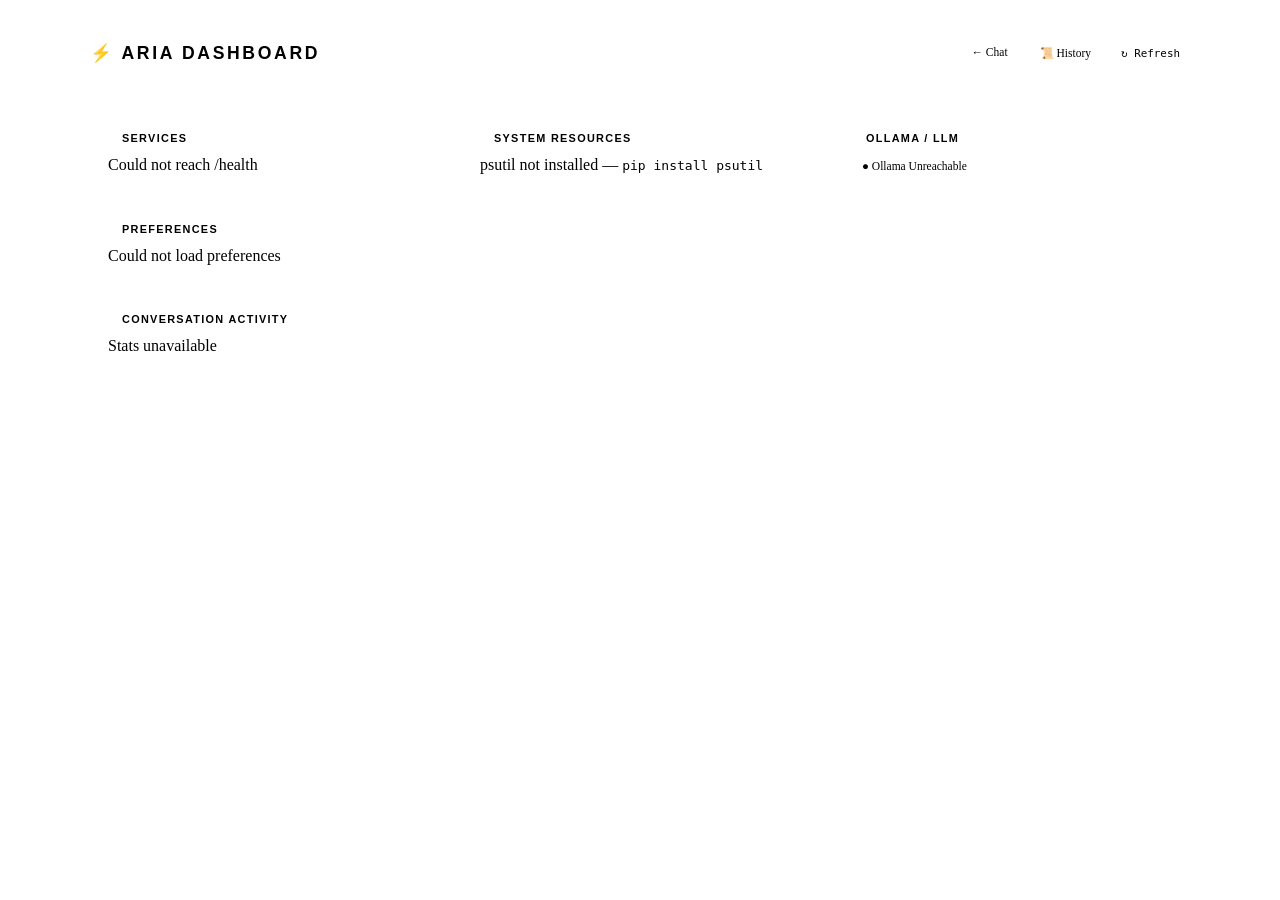
==== frontend/dashboard.html @ 5a715afc "File uploads, calendar and persistent prefs — ARIA v1.3" ====
<!doctype html>
<html lang="en">
  <head>
    <meta charset="UTF-8" />
    <meta name="viewport" content="width=device-width, initial-scale=1.0" />
    <title>ARIA — Dashboard</title>
    <link rel="stylesheet" href="/static/style.css" />
    <style>
      html,
      body {
        overflow: auto;
      }

      #dash {
        position: relative;
        z-index: 1;
        max-width: 1100px;
        margin: 0 auto;
        padding: 0 16px 60px;
      }

      /* ── Header ── */
      .dash-header {
        display: flex;
        align-items: center;
        justify-content: space-between;
        padding: 20px 0 18px;
        border-bottom: 1px solid var(--border);
        flex-wrap: wrap;
        gap: 10px;
      }
      .dash-header h2 {
        font-family: "Orbitron", sans-serif;
        font-size: 1.1rem;
        font-weight: 700;
        letter-spacing: 0.15em;
        color: var(--accent);
        text-shadow: 0 0 16px var(--accent);
      }
      .dash-nav {
        display: flex;
        gap: 8px;
      }
      .dash-nav a {
        font-size: 0.72rem;
        color: var(--text-dim);
        text-decoration: none;
        border: 1px solid var(--border);
        padding: 4px 12px;
        border-radius: 2px;
        transition:
          border-color 0.2s,
          color 0.2s;
      }
      .dash-nav a:hover {
        border-color: var(--accent2);
        color: var(--accent);
      }

      /* ── Grid ── */
      .dash-grid {
        display: grid;
        grid-template-columns: repeat(auto-fill, minmax(320px, 1fr));
        gap: 16px;
        margin-top: 20px;
      }

      /* ── Card ── */
      .card {
        background: var(--panel);
        border: 1px solid var(--border);
        border-radius: 2px;
        padding: 16px 18px;
        display: flex;
        flex-direction: column;
        gap: 12px;
      }
      .card-title {
        font-family: "Orbitron", sans-serif;
        font-size: 0.68rem;
        font-weight: 700;
        letter-spacing: 0.12em;
        color: var(--accent2);
        text-transform: uppercase;
        display: flex;
        align-items: center;
        gap: 8px;
      }
      .card-title .dot {
        width: 6px;
        height: 6px;
        border-radius: 50%;
        background: var(--accent);
        box-shadow: 0 0 6px var(--accent);
      }

      /* ── Status pill ── */
      .pill {
        display: inline-flex;
        align-items: center;
        gap: 6px;
        font-size: 0.72rem;
        padding: 3px 10px;
        border-radius: 2px;
        border: 1px solid var(--border);
      }
      .pill.ok {
        border-color: var(--success);
        color: var(--success);
      }
      .pill.warn {
        border-color: #ffaa00;
        color: #ffaa00;
      }
      .pill.err {
        border-color: var(--danger);
        color: var(--danger);
      }

      /* ── Stat row ── */
      .stat-row {
        display: flex;
        justify-content: space-between;
        font-size: 0.8rem;
        color: var(--text-dim);
        border-bottom: 1px solid rgba(13, 48, 96, 0.4);
        padding-bottom: 6px;
      }
      .stat-row:last-child {
        border-bottom: none;
        padding-bottom: 0;
      }
      .stat-row strong {
        color: var(--text);
      }

      /* ── Bar ── */
      .bar-wrap {
        display: flex;
        align-items: center;
        gap: 8px;
        font-size: 0.72rem;
        color: var(--text-dim);
      }
      .bar-bg {
        flex: 1;
        height: 6px;
        background: var(--border);
        border-radius: 3px;
        overflow: hidden;
      }
      .bar-fill {
        height: 100%;
        border-radius: 3px;
        background: var(--accent);
        box-shadow: 0 0 8px var(--accent);
        transition: width 0.6s ease;
      }
      .bar-fill.warn {
        background: #ffaa00;
        box-shadow: 0 0 8px #ffaa00;
      }
      .bar-fill.err {
        background: var(--danger);
        box-shadow: 0 0 8px var(--danger);
      }

      /* ── Chart ── */
      .chart-wrap {
        position: relative;
        height: 120px;
      }
      canvas.chart {
        width: 100% !important;
        height: 100% !important;
      }

      /* ── Model switcher ── */
      .model-row {
        display: flex;
        gap: 8px;
        align-items: center;
        flex-wrap: wrap;
      }
      .model-row select {
        flex: 1;
        background: var(--surface);
        border: 1px solid var(--border);
        border-radius: 2px;
        color: var(--text);
        font-family: "Share Tech Mono", monospace;
        font-size: 0.82rem;
        padding: 6px 10px;
        outline: none;
        transition: border-color 0.2s;
      }
      .model-row select:focus {
        border-color: var(--accent2);
      }
      .model-row button {
        background: transparent;
        border: 1px solid var(--accent);
        color: var(--accent);
        font-family: "Orbitron", sans-serif;
        font-size: 0.62rem;
        font-weight: 700;
        letter-spacing: 0.08em;
        padding: 6px 14px;
        cursor: pointer;
        border-radius: 2px;
        transition: background 0.2s;
      }
      .model-row button:hover {
        background: var(--glow);
      }

      /* ── Prefs form ── */
      .pref-row {
        display: flex;
        align-items: center;
        justify-content: space-between;
        font-size: 0.8rem;
        color: var(--text-dim);
        border-bottom: 1px solid rgba(13, 48, 96, 0.4);
        padding-bottom: 8px;
      }
      .pref-row:last-child {
        border-bottom: none;
        padding-bottom: 0;
      }
      .pref-row label {
        color: var(--text);
      }
      .pref-row input[type="range"] {
        width: 100px;
        accent-color: var(--accent);
      }
      .pref-row select {
        background: var(--surface);
        border: 1px solid var(--border);
        color: var(--text);
        font-family: "Share Tech Mono", monospace;
        font-size: 0.78rem;
        padding: 3px 8px;
        border-radius: 2px;
        outline: none;
      }
      .toggle {
        position: relative;
        width: 36px;
        height: 20px;
      }
      .toggle input {
        opacity: 0;
        width: 0;
        height: 0;
      }
      .toggle-slider {
        position: absolute;
        inset: 0;
        background: var(--border);
        border-radius: 20px;
        cursor: pointer;
        transition: 0.3s;
      }
      .toggle-slider::before {
        content: "";
        position: absolute;
        width: 14px;
        height: 14px;
        left: 3px;
        bottom: 3px;
        background: var(--text-dim);
        border-radius: 50%;
        transition: 0.3s;
      }
      .toggle input:checked + .toggle-slider {
        background: var(--accent);
      }
      .toggle input:checked + .toggle-slider::before {
        transform: translateX(16px);
        background: #000;
      }

      /* ── Full-width card ── */
      .card.full {
        grid-column: 1 / -1;
      }

      /* ── Loading shimmer ── */
      .shimmer {
        background: linear-gradient(
          90deg,
          var(--border) 25%,
          rgba(0, 212, 255, 0.07) 50%,
          var(--border) 75%
        );
        background-size: 200% 100%;
        animation: shimmer 1.4s infinite;
        border-radius: 2px;
        height: 14px;
      }
      @keyframes shimmer {
        to {
          background-position: -200% 0;
        }
      }

      .refresh-btn {
        margin-left: auto;
        background: transparent;
        border: 1px solid var(--border);
        color: var(--text-dim);
        font-family: "Share Tech Mono", monospace;
        font-size: 0.68rem;
        padding: 3px 10px;
        cursor: pointer;
        border-radius: 2px;
        transition:
          border-color 0.2s,
          color 0.2s;
      }
      .refresh-btn:hover {
        border-color: var(--accent2);
        color: var(--accent);
      }

      .save-banner {
        position: fixed;
        bottom: 24px;
        left: 50%;
        transform: translateX(-50%);
        background: var(--panel);
        border: 1px solid var(--accent);
        color: var(--accent);
        font-size: 0.78rem;
        padding: 8px 20px;
        border-radius: 2px;
        box-shadow: 0 0 20px var(--glow);
        opacity: 0;
        pointer-events: none;
        transition: opacity 0.3s;
      }
      .save-banner.show {
        opacity: 1;
      }
    </style>
  </head>
  <body>
    <div id="dash">
      <header class="dash-header">
        <h2>⚡ ARIA DASHBOARD</h2>
        <nav class="dash-nav">
          <a href="/">← Chat</a>
          <a href="/history">📜 History</a>
          <button class="refresh-btn" onclick="loadAll()">↻ Refresh</button>
        </nav>
      </header>

      <div class="dash-grid">
        <!-- ── Services ── -->
        <div class="card" id="card-services">
          <div class="card-title">
            <div class="dot"></div>
            Services
          </div>
          <div id="services-body"><div class="shimmer"></div></div>
        </div>

        <!-- ── System Resources ── -->
        <div class="card" id="card-sys">
          <div class="card-title">
            <div class="dot"></div>
            System Resources
          </div>
          <div id="sys-body"><div class="shimmer"></div></div>
        </div>

        <!-- ── Ollama ── -->
        <div class="card" id="card-ollama">
          <div class="card-title">
            <div class="dot"></div>
            Ollama / LLM
          </div>
          <div id="ollama-body"><div class="shimmer"></div></div>
        </div>

        <!-- ── Preferences ── -->
        <div class="card" id="card-prefs">
          <div class="card-title">
            <div class="dot"></div>
            Preferences
          </div>
          <div id="prefs-body"><div class="shimmer"></div></div>
        </div>

        <!-- ── Conversation Stats (full width) ── -->
        <div class="card full" id="card-stats">
          <div class="card-title">
            <div class="dot"></div>
            Conversation Activity
          </div>
          <div id="stats-body"><div class="shimmer"></div></div>
        </div>
      </div>
    </div>

    <div class="save-banner" id="save-banner">✓ Preferences saved</div>

    <script>
      // ── Helpers ──────────────────────────────────────────────────────────────────

      function pill(ok, label) {
        const cls = ok === true ? "ok" : ok === false ? "err" : "warn";
        const dot = ok === true ? "●" : ok === false ? "●" : "●";
        return `<span class="pill ${cls}">${dot} ${label}</span>`;
      }

      function statRow(label, value) {
        return `<div class="stat-row"><span>${label}</span><strong>${value}</strong></div>`;
      }

      function barRow(label, pct, val) {
        const cls = pct > 90 ? "err" : pct > 70 ? "warn" : "";
        return `
    <div style="display:flex;flex-direction:column;gap:4px">
      <div style="display:flex;justify-content:space-between;font-size:.72rem;color:var(--text-dim)">
        <span>${label}</span><span>${val}</span>
      </div>
      <div class="bar-bg">
        <div class="bar-fill ${cls}" style="width:${pct}%"></div>
      </div>
    </div>`;
      }

      function showBanner() {
        const b = document.getElementById("save-banner");
        b.classList.add("show");
        setTimeout(() => b.classList.remove("show"), 2000);
      }

      // ── Services card ────────────────────────────────────────────────────────────

      async function loadServices() {
        try {
          const r = await fetch("/health");
          const d = await r.json();
          document.getElementById("services-body").innerHTML = `
      <div style="display:flex;flex-wrap:wrap;gap:8px">
        ${pill(true, "ARIA Online")}
        ${pill(d.llm !== "unavailable", d.llm !== "unavailable" ? `LLM: ${d.llm}` : "LLM Offline")}
        ${pill(d.tts === "kokoro", d.tts === "kokoro" ? "Kokoro TTS" : "TTS: Browser")}
        ${pill(d.music, d.music ? "Music Ready" : "yt-dlp Missing")}
        ${pill(d.scheduler, d.scheduler ? "Scheduler" : "APScheduler Missing")}
      </div>
      <div style="margin-top:8px">
        ${statRow("Active sessions", d.active_sessions)}
        ${statRow("Total conversations", d.total_conversations)}
        ${statRow("Total messages", d.total_messages)}
        ${d.now_playing ? statRow("Now playing", `🎵 ${d.now_playing}`) : ""}
      </div>`;
        } catch (e) {
          document.getElementById("services-body").innerHTML =
            `<span style="color:var(--danger)">Could not reach /health</span>`;
        }
      }

      // ── System resources card ────────────────────────────────────────────────────

      async function loadSysInfo() {
        try {
          const r = await fetch("/dashboard/sysinfo");
          const d = await r.json();
          document.getElementById("sys-body").innerHTML = `
      ${barRow("CPU", d.cpu_pct, `${d.cpu_pct}%`)}
      ${barRow("RAM", d.ram_pct, `${d.ram_used_gb} / ${d.ram_total_gb} GB`)}
      ${barRow("Disk", d.disk_pct, `${d.disk_used_gb} / ${d.disk_total_gb} GB`)}
      <div style="margin-top:8px">
        ${statRow("OS", d.os)}
        ${statRow("Python", d.python)}
        ${statRow("Uptime", d.uptime)}
      </div>`;
        } catch {
          document.getElementById("sys-body").innerHTML =
            `<span style="color:var(--text-dim)">psutil not installed — <code>pip install psutil</code></span>`;
        }
      }

      // ── Ollama card ──────────────────────────────────────────────────────────────

      async function loadOllama() {
        try {
          const r = await fetch("/ollama/status");
          const d = await r.json();
          const body = document.getElementById("ollama-body");
          if (!d.available) {
            body.innerHTML = `
        ${pill(false, "Ollama Offline")}
        <div style="font-size:.76rem;color:var(--text-dim);margin-top:8px">
          Install at <a href="https://ollama.com/download" target="_blank"
          style="color:var(--accent)">ollama.com/download</a>, then pull a model.
        </div>`;
            return;
          }
          body.innerHTML = `
      ${pill(true, "Ollama Online")}
      <div style="font-size:.76rem;color:var(--text-dim)">Active model:</div>
      <div class="model-row">
        <select id="model-select">
          ${d.models
            .map(
              (m) =>
                `<option value="${m}" ${m === d.model ? "selected" : ""}>${m}</option>`,
            )
            .join("")}
        </select>
        <button onclick="switchModel()">APPLY</button>
      </div>
      <div style="font-size:.7rem;color:var(--text-dim)">
        ${d.models.length} model${d.models.length !== 1 ? "s" : ""} pulled locally
      </div>`;
        } catch {
          document.getElementById("ollama-body").innerHTML = pill(
            false,
            "Ollama Unreachable",
          );
        }
      }

      async function switchModel() {
        const sel = document.getElementById("model-select");
        if (!sel) return;
        try {
          await fetch("/prefs", {
            method: "PATCH",
            headers: { "Content-Type": "application/json" },
            body: JSON.stringify({ ollama_model: sel.value }),
          });
          showBanner();
        } catch (e) {
          alert("Failed to switch model: " + e);
        }
      }

      // ── Preferences card ─────────────────────────────────────────────────────────

      const VOICES = [
        "af_heart",
        "af_bella",
        "af_sarah",
        "af_nicole",
        "af_sky",
        "bf_emma",
        "bf_isabella",
      ];

      async function loadPrefs() {
        try {
          const r = await fetch("/prefs");
          const p = await r.json();
          document.getElementById("prefs-body").innerHTML = `
      <div class="pref-row">
        <label>Mute TTS</label>
        <label class="toggle">
          <input type="checkbox" id="pref-muted" ${p.muted ? "checked" : ""}
                 onchange="savePref('muted', this.checked)">
          <span class="toggle-slider"></span>
        </label>
      </div>
      <div class="pref-row">
        <label>TTS Voice</label>
        <select id="pref-voice" onchange="savePref('tts_voice', this.value)">
          ${VOICES.map(
            (v) =>
              `<option value="${v}" ${v === p.tts_voice ? "selected" : ""}>${v}</option>`,
          ).join("")}
        </select>
      </div>
      <div class="pref-row">
        <label>TTS Speed <span id="speed-val">${p.tts_speed}×</span></label>
        <input type="range" id="pref-speed" min="0.5" max="2" step="0.25"
               value="${p.tts_speed}"
               oninput="document.getElementById('speed-val').textContent=this.value+'×'"
               onchange="savePref('tts_speed', parseFloat(this.value))">
      </div>
      <div class="pref-row">
        <label>Theme</label>
        <select id="pref-theme" onchange="savePref('theme', this.value)">
          <option value="dark"  ${p.theme === "dark" ? "selected" : ""}>Dark</option>
          <option value="light" ${p.theme === "light" ? "selected" : ""}>Light</option>
        </select>
      </div>
      <div class="pref-row" style="border-top:1px solid rgba(13,48,96,.4);padding-top:8px;margin-top:4px">
        <label style="color:var(--text-dim)">Reset all to defaults</label>
        <button onclick="resetPrefs()"
          style="background:transparent;border:1px solid var(--danger);
                 color:var(--danger);font-size:.68rem;padding:4px 10px;
                 cursor:pointer;border-radius:2px;font-family:'Share Tech Mono',monospace">
          RESET
        </button>
      </div>`;
        } catch (e) {
          document.getElementById("prefs-body").innerHTML =
            `<span style="color:var(--danger)">Could not load preferences</span>`;
        }
      }

      async function savePref(key, value) {
        try {
          await fetch("/prefs", {
            method: "PATCH",
            headers: { "Content-Type": "application/json" },
            body: JSON.stringify({ [key]: value }),
          });
          showBanner();
        } catch (e) {
          console.error("Pref save failed:", e);
        }
      }

      async function resetPrefs() {
        if (!confirm("Reset all preferences to defaults?")) return;
        await fetch("/prefs/reset", { method: "POST" });
        showBanner();
        loadPrefs();
      }

      // ── Conversation stats card ───────────────────────────────────────────────────

      async function loadStats() {
        try {
          const [statsR, sessR] = await Promise.all([
            fetch("/history/stats"),
            fetch("/history/sessions?limit=30"),
          ]);
          const stats = await statsR.json();
          const sess = await sessR.json();

          // Build daily message counts for the chart (last 14 days)
          const days = 14;
          const counts = new Array(days).fill(0);
          const labels = [];
          const now = new Date();
          for (let i = days - 1; i >= 0; i--) {
            const d = new Date(now);
            d.setDate(d.getDate() - i);
            labels.push(
              d.toLocaleDateString([], { month: "short", day: "numeric" }),
            );
          }
          (sess.sessions || []).forEach((s) => {
            const d = new Date(s.started_at * 1000);
            const ago = Math.floor((now - d) / 86400000);
            if (ago < days) counts[days - 1 - ago] += s.msg_count || 0;
          });

          document.getElementById("stats-body").innerHTML = `
      <div style="display:flex;gap:32px;flex-wrap:wrap;margin-bottom:12px">
        ${statRow("Total sessions", stats.total_sessions ?? 0)}
        ${statRow("Total messages", stats.total_messages ?? 0)}
        ${statRow(
          "Oldest message",
          stats.oldest_ts
            ? new Date(stats.oldest_ts * 1000).toLocaleDateString()
            : "—",
        )}
      </div>
      <div class="chart-wrap">
        <canvas id="msg-chart" class="chart"></canvas>
      </div>`;

          drawChart(labels, counts);
        } catch (e) {
          document.getElementById("stats-body").innerHTML =
            `<span style="color:var(--text-dim)">Stats unavailable</span>`;
        }
      }

      function drawChart(labels, data) {
        const canvas = document.getElementById("msg-chart");
        if (!canvas) return;
        const ctx = canvas.getContext("2d");
        const W = canvas.offsetWidth || 600;
        const H = canvas.offsetHeight || 120;
        canvas.width = W;
        canvas.height = H;

        const max = Math.max(...data, 1);
        const pad = { t: 10, r: 10, b: 28, l: 30 };
        const bw = (W - pad.l - pad.r) / labels.length;
        const accent = "#00d4ff";
        const dim = "#4a7a9b";

        ctx.clearRect(0, 0, W, H);

        // Grid lines
        ctx.strokeStyle = "rgba(13,48,96,.5)";
        ctx.lineWidth = 1;
        for (let i = 0; i <= 4; i++) {
          const y = pad.t + ((H - pad.t - pad.b) * i) / 4;
          ctx.beginPath();
          ctx.moveTo(pad.l, y);
          ctx.lineTo(W - pad.r, y);
          ctx.stroke();
        }

        // Bars
        data.forEach((v, i) => {
          const bh = ((H - pad.t - pad.b) * v) / max;
          const x = pad.l + i * bw + bw * 0.15;
          const y = H - pad.b - bh;
          const w = bw * 0.7;

          // Glow
          ctx.shadowColor = accent;
          ctx.shadowBlur = 8;
          ctx.fillStyle = accent;
          ctx.fillRect(x, y, w, bh);
          ctx.shadowBlur = 0;

          // Label every 2nd bar
          if (i % 2 === 0) {
            ctx.fillStyle = dim;
            ctx.font = `10px "Share Tech Mono", monospace`;
            ctx.textAlign = "center";
            ctx.fillText(labels[i], x + w / 2, H - 4);
          }
        });

        // Y-axis labels
        ctx.fillStyle = dim;
        ctx.font = `10px "Share Tech Mono", monospace`;
        ctx.textAlign = "right";
        for (let i = 0; i <= 2; i++) {
          const v = Math.round((max * (2 - i)) / 2);
          const y = pad.t + ((H - pad.t - pad.b) * i) / 2;
          ctx.fillText(v, pad.l - 4, y + 4);
        }
      }

      // ── Boot ─────────────────────────────────────────────────────────────────────

      function loadAll() {
        loadServices();
        loadSysInfo();
        loadOllama();
        loadPrefs();
        loadStats();
      }

      loadAll();
      // Auto-refresh every 30 seconds
      setInterval(() => {
        loadServices();
        loadSysInfo();
      }, 30000);
    </script>
  </body>
</html>
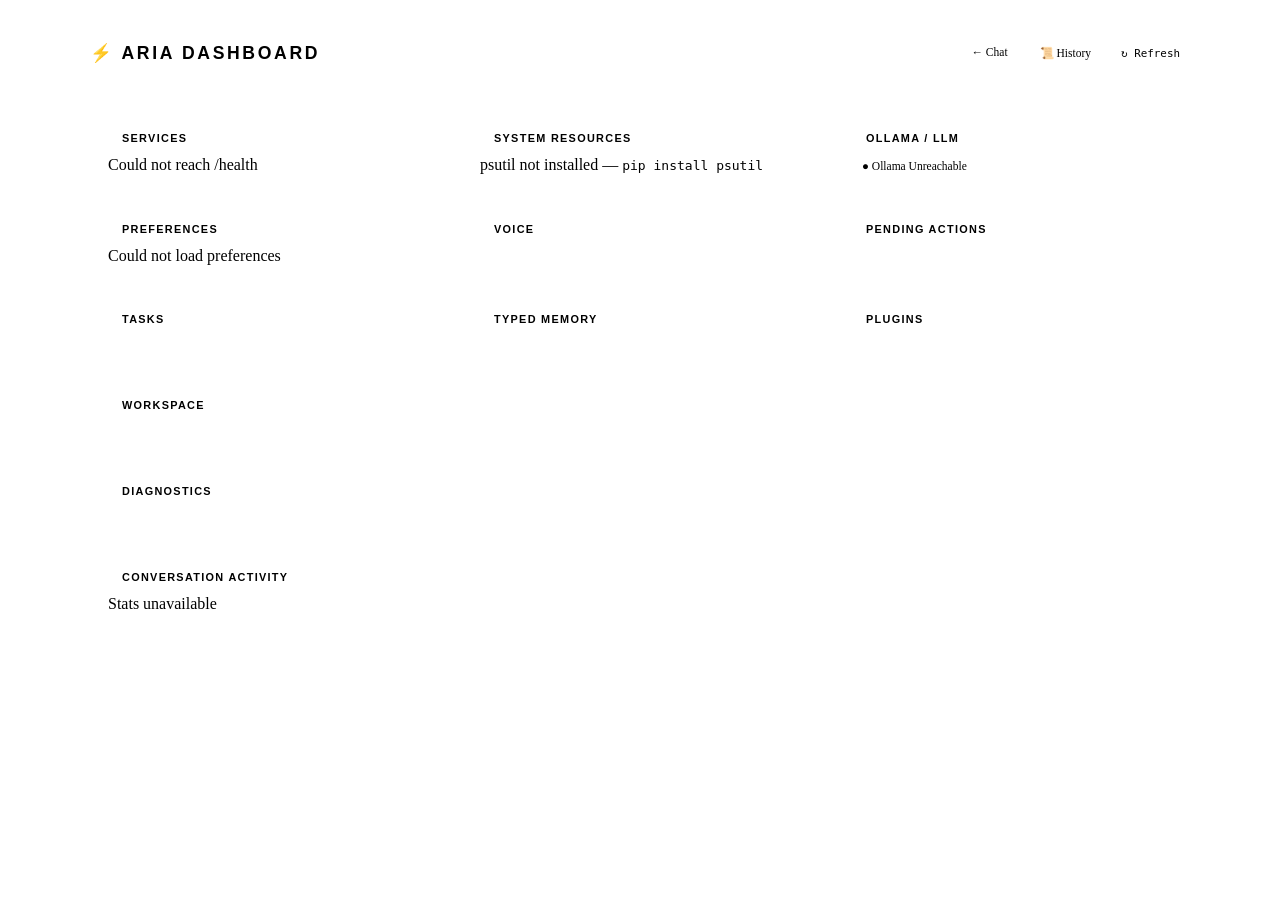
==== commit 15de2aa8: "Improving Core — ARIA v2" ====
--- a/frontend/dashboard.html
+++ b/frontend/dashboard.html
@@ -394,6 +394,41 @@
           <div id="prefs-body"><div class="shimmer"></div></div>
         </div>
 
+        <div class="card" id="card-voice">
+          <div class="card-title"><div class="dot"></div>Voice</div>
+          <div id="voice-body"><div class="shimmer"></div></div>
+        </div>
+
+        <div class="card" id="card-actions">
+          <div class="card-title"><div class="dot"></div>Pending Actions</div>
+          <div id="actions-body"><div class="shimmer"></div></div>
+        </div>
+
+        <div class="card" id="card-tasks">
+          <div class="card-title"><div class="dot"></div>Tasks</div>
+          <div id="tasks-body"><div class="shimmer"></div></div>
+        </div>
+
+        <div class="card" id="card-memory">
+          <div class="card-title"><div class="dot"></div>Typed Memory</div>
+          <div id="memory-body"><div class="shimmer"></div></div>
+        </div>
+
+        <div class="card" id="card-plugins">
+          <div class="card-title"><div class="dot"></div>Plugins</div>
+          <div id="plugins-body"><div class="shimmer"></div></div>
+        </div>
+
+        <div class="card" id="card-workspace">
+          <div class="card-title"><div class="dot"></div>Workspace</div>
+          <div id="workspace-body"><div class="shimmer"></div></div>
+        </div>
+
+        <div class="card full" id="card-diag">
+          <div class="card-title"><div class="dot"></div>Diagnostics</div>
+          <div id="diag-body"><div class="shimmer"></div></div>
+        </div>
+
         <!-- ── Conversation Stats (full width) ── -->
         <div class="card full" id="card-stats">
           <div class="card-title">
@@ -413,11 +448,20 @@
       function pill(ok, label) {
         const cls = ok === true ? "ok" : ok === false ? "err" : "warn";
         const dot = ok === true ? "●" : ok === false ? "●" : "●";
-        return `<span class="pill ${cls}">${dot} ${label}</span>`;
+        return `<span class="pill ${cls}">${dot} ${esc(label)}</span>`;
+      }
+
+      function esc(value) {
+        return String(value ?? "")
+          .replace(/&/g, "&amp;")
+          .replace(/</g, "&lt;")
+          .replace(/>/g, "&gt;")
+          .replace(/"/g, "&quot;")
+          .replace(/'/g, "&#39;");
       }
 
       function statRow(label, value) {
-        return `<div class="stat-row"><span>${label}</span><strong>${value}</strong></div>`;
+        return `<div class="stat-row"><span>${esc(label)}</span><strong>${esc(value)}</strong></div>`;
       }
 
       function barRow(label, pct, val) {
@@ -625,6 +669,121 @@
         loadPrefs();
       }
 
+      async function loadVoice() {
+        const [prefsR, sttR] = await Promise.all([fetch("/prefs"), fetch("/stt/status")]);
+        const p = await prefsR.json();
+        const stt = await sttR.json();
+        document.getElementById("voice-body").innerHTML = `
+      ${pill(stt.available, stt.available ? `STT: ${stt.engine}` : "STT unavailable")}
+      <div class="pref-row">
+        <label>Wake enabled</label>
+        <label class="toggle"><input type="checkbox" ${p.wake_enabled ? "checked" : ""} onchange="savePref('wake_enabled', this.checked)"><span class="toggle-slider"></span></label>
+      </div>
+      <div class="pref-row">
+        <label>Voice mode</label>
+        <select onchange="savePref('voice_mode', this.value)">
+          <option value="wake" ${p.voice_mode === "wake" ? "selected" : ""}>Wake</option>
+          <option value="push_to_talk" ${p.voice_mode === "push_to_talk" ? "selected" : ""}>Push</option>
+        </select>
+      </div>
+      ${statRow("Wake phrases", (p.wake_phrases || []).join(", ") || "hey aria")}
+      ${statRow("Command timeout", `${p.stt_command_timeout || 8}s`)}`;
+      }
+
+      async function loadActions() {
+        const r = await fetch("/actions?status=pending");
+        const d = await r.json();
+        const rows = d.actions || [];
+        const trust = d.trust || [];
+        document.getElementById("actions-body").innerHTML = (rows.length
+          ? rows.slice(0, 6).map((a) => `
+            <div class="stat-row"><span>${esc(a.summary)}</span><strong>${esc(a.risk)}</strong></div>
+            <div class="model-row">
+              <button onclick="resolveDashAction('${esc(a.id)}','approve')">APPROVE</button>
+              <button onclick="resolveDashAction('${esc(a.id)}','reject')">REJECT</button>
+            </div>`).join("")
+          : `<span style="color:var(--text-dim)">No pending actions</span>`) +
+          `<div style="margin-top:10px;font-size:.72rem;color:var(--accent2);text-transform:uppercase">Trusted approvals</div>` +
+          (trust.length
+            ? trust.slice(0, 6).map((t) => `
+              <div class="stat-row"><span>${esc(t.tool)}</span><strong>${esc(t.scope)}</strong></div>
+              <div class="model-row"><button onclick="revokeTrust('${esc(t.tool)}','${esc(t.scope)}')">REVOKE</button></div>`).join("")
+            : `<span style="color:var(--text-dim)">None yet</span>`);
+      }
+
+      async function resolveDashAction(id, decision) {
+        await fetch(`/actions/${id}/${decision}`, { method: "POST" });
+        loadActions();
+      }
+
+      async function revokeTrust(tool, scope) {
+        await fetch(`/actions/trust?tool=${encodeURIComponent(tool)}&scope=${encodeURIComponent(scope)}`, { method: "DELETE" });
+        loadActions();
+      }
+
+      async function loadTasks() {
+        const r = await fetch("/tasks");
+        const d = await r.json();
+        const rows = (d.tasks || []).filter((t) => t.status !== "done").slice(0, 8);
+        document.getElementById("tasks-body").innerHTML = rows.length
+          ? rows.map((t) => statRow(`[${t.status}] ${t.title}`, t.priority)).join("")
+          : `<span style="color:var(--text-dim)">No open tasks</span>`;
+      }
+
+      async function loadMemoryPanel() {
+        const r = await fetch("/memory");
+        const d = await r.json();
+        const rows = (d.records || []).slice(0, 8);
+        document.getElementById("memory-body").innerHTML = rows.length
+          ? rows.map((m) => statRow(`${m.type}: ${m.key}`, m.value)).join("")
+          : `<span style="color:var(--text-dim)">No typed memory records</span>`;
+      }
+
+      async function loadPlugins() {
+        const r = await fetch("/plugins");
+        const d = await r.json();
+        const rows = d.plugins || [];
+        document.getElementById("plugins-body").innerHTML = rows.length
+          ? rows.map((p) => `
+            <div class="stat-row"><span>${esc(p.name)}</span><strong>${p.enabled ? "enabled" : "disabled"}</strong></div>
+            <div class="model-row"><button onclick="togglePlugin('${esc(p.id)}', ${!p.enabled})">${p.enabled ? "DISABLE" : "ENABLE"}</button></div>`).join("")
+          : `<span style="color:var(--text-dim)">No plugins installed</span>`;
+      }
+
+      async function togglePlugin(id, enabled) {
+        await fetch(`/plugins/${id}/${enabled ? "enable" : "disable"}`, { method: "POST" });
+        loadPlugins();
+      }
+
+      async function loadWorkspace() {
+        const r = await fetch("/workspace/files");
+        const d = await r.json();
+        document.getElementById("workspace-body").innerHTML = `
+          ${statRow("Indexed files", (d.files || []).length)}
+          <div class="model-row"><button onclick="reindexWorkspace()">REINDEX</button></div>`;
+      }
+
+      async function reindexWorkspace() {
+        await fetch("/workspace/index", { method: "POST" });
+        loadWorkspace();
+      }
+
+      async function loadDiagnostics() {
+        const r = await fetch("/diagnostics");
+        const d = await r.json();
+        document.getElementById("diag-body").innerHTML = `
+          <div style="display:grid;grid-template-columns:repeat(auto-fit,minmax(220px,1fr));gap:10px">
+            ${statRow("Python", `${d.python.version}`)}
+            ${statRow("Executable", d.python.executable)}
+            ${statRow("STT", d.stt.available ? d.stt.engine : "unavailable")}
+            ${statRow("TTS cache", d.tts.cache_items)}
+            ${statRow("Ollama", d.ollama.available ? d.ollama.model : "offline")}
+            ${statRow("Pending actions", d.actions.pending)}
+            ${statRow("Open tasks", d.tasks.open)}
+            ${statRow("Workspace files", d.workspace.indexed_files)}
+          </div>`;
+      }
+
       // ── Conversation stats card ───────────────────────────────────────────────────
 
       async function loadStats() {
@@ -745,6 +904,13 @@
         loadSysInfo();
         loadOllama();
         loadPrefs();
+        loadVoice();
+        loadActions();
+        loadTasks();
+        loadMemoryPanel();
+        loadPlugins();
+        loadWorkspace();
+        loadDiagnostics();
         loadStats();
       }
 
@@ -753,6 +919,8 @@
       setInterval(() => {
         loadServices();
         loadSysInfo();
+        loadActions();
+        loadDiagnostics();
       }, 30000);
     </script>
   </body>
